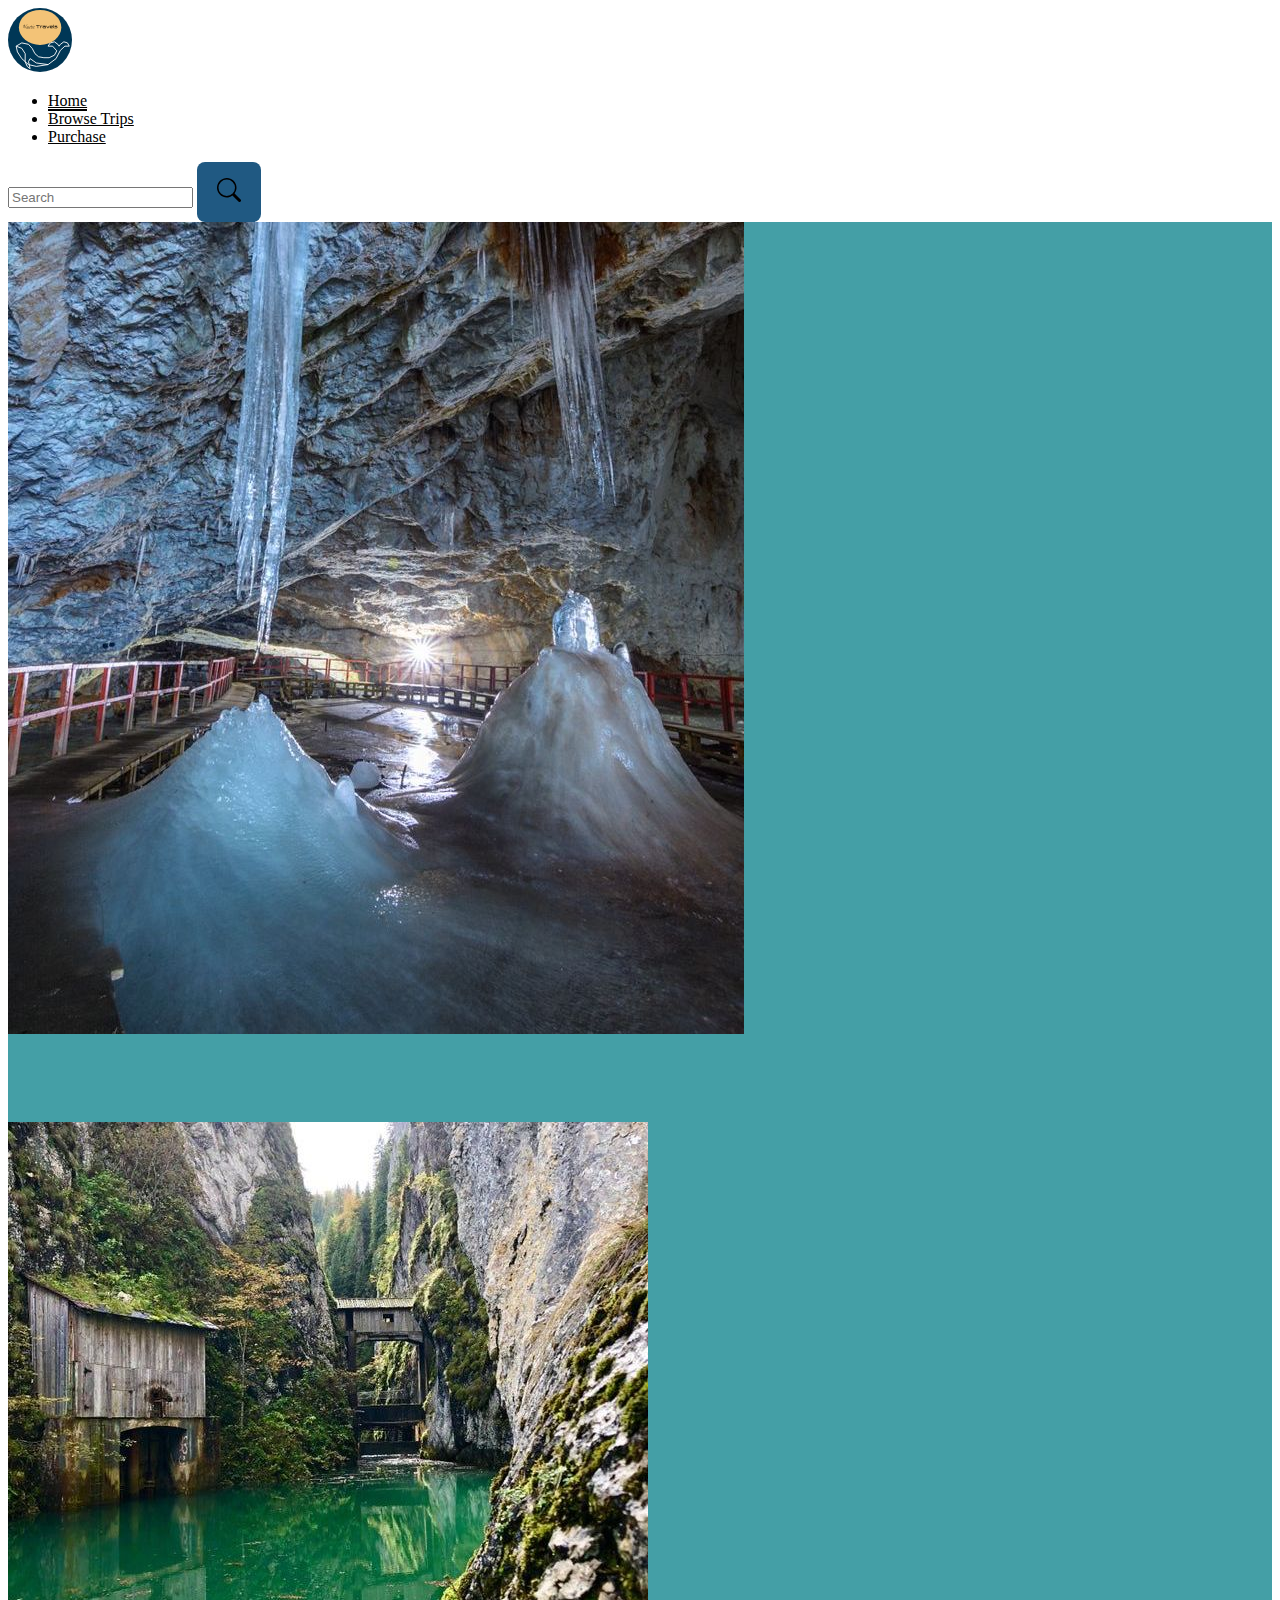
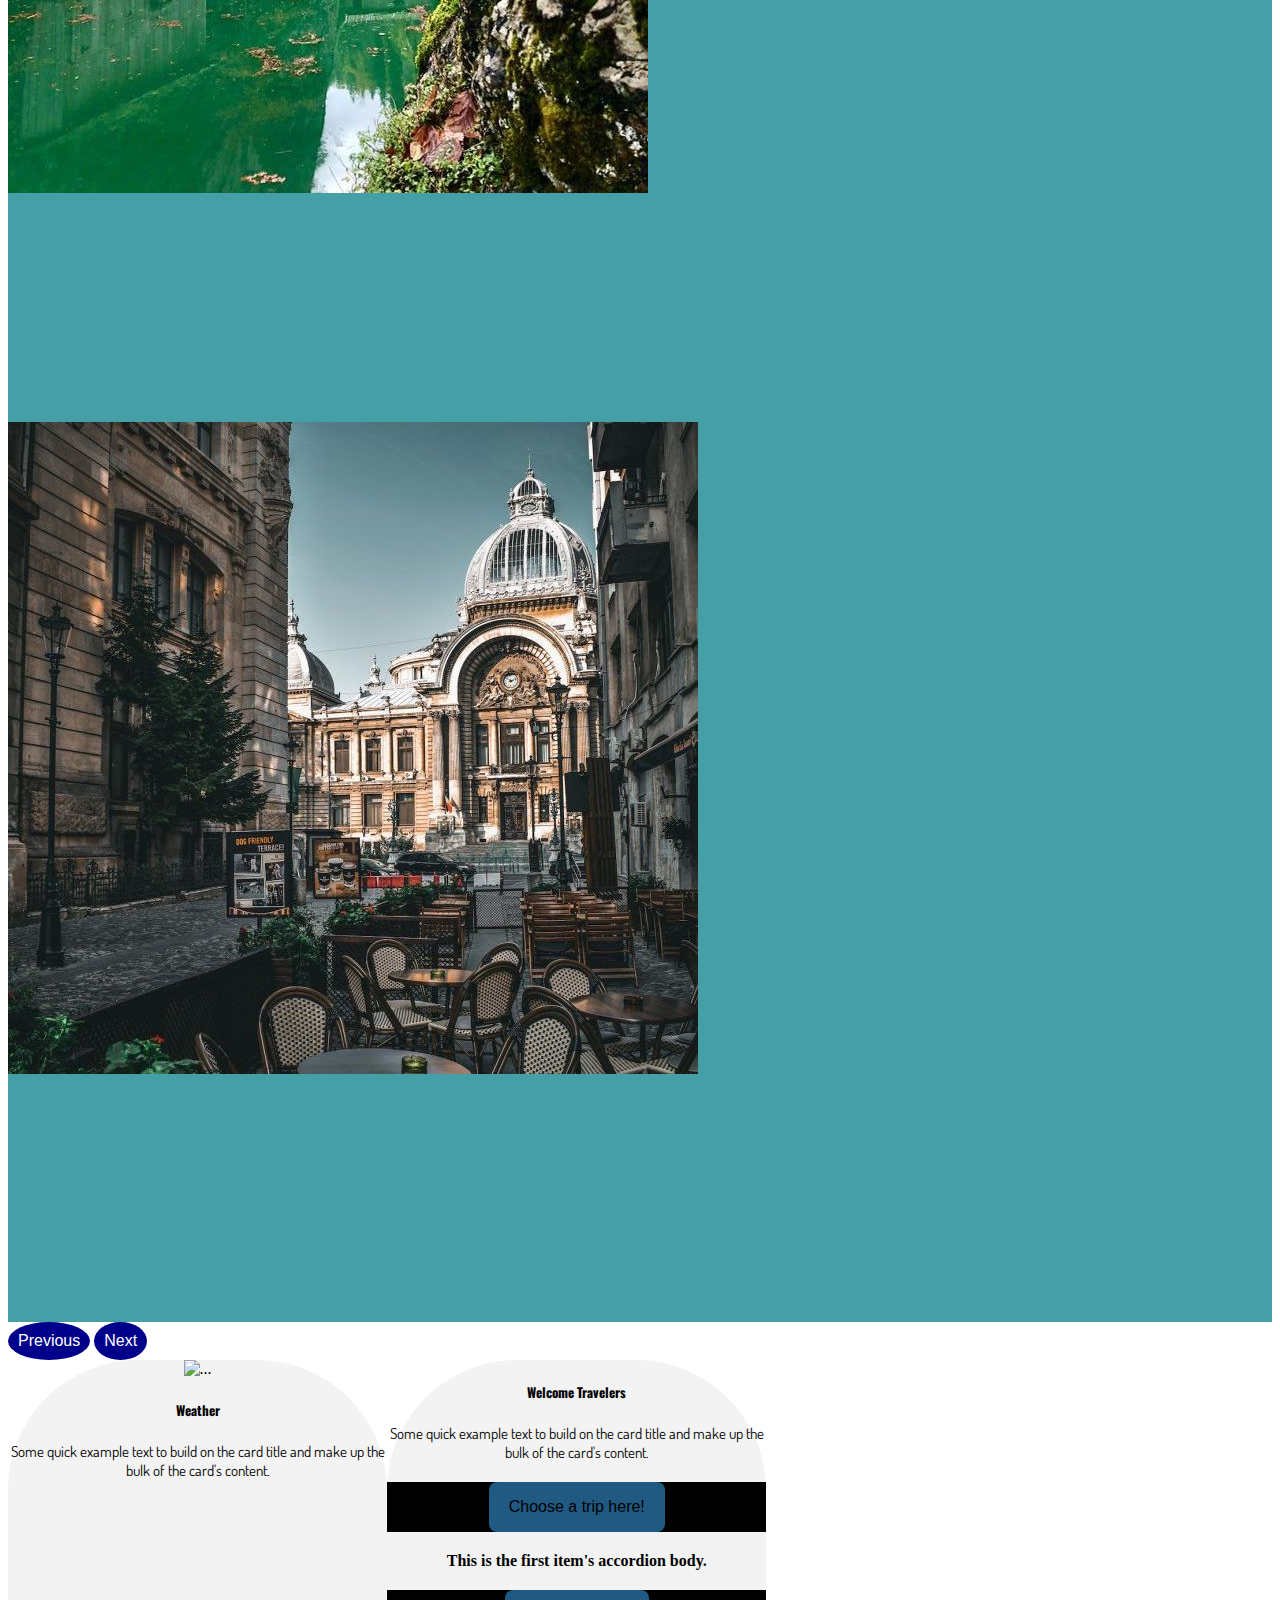
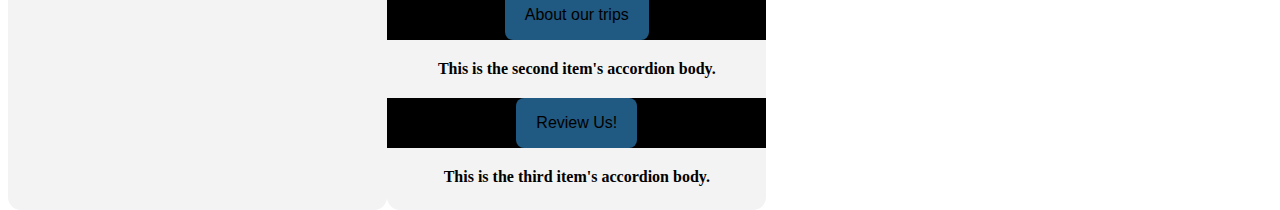
==== index.html @ f5ad7850 "Troubleshooting before progress 2" ====
<!doctype html>
<html lang="en">
    <head>
        <meta charset="utf-8">
        <meta name="viewport" content="width=device-width, initial-scale=1">
        <title>Cruise Page</title>

        <!-- Style Sheets -->
        <link href="https://cdn.jsdelivr.net/npm/bootstrap@5.3.1/dist/css/bootstrap.min.css" rel="stylesheet" integrity="sha384-4bw+/aepP/YC94hEpVNVgiZdgIC5+VKNBQNGCHeKRQN+PtmoHDEXuppvnDJzQIu9" crossorigin="anonymous">
        <link href="styles/main.css" rel="stylesheet">
    </head>

    <body>

      <!----------------------------------------------------------------------------------------------------------------------------------------->
      <!-- Navbar-->
    
      <nav class="navbar fixed-top">
        <div class="container-fluid">

          <!-- Logo -->
          <a class="navbar-brand" href="#">
            <img src="assets/Logo.svg" alt="Logo" height="64">
          </a>
              
          <!-- Nav Items -->
          <ul class="nav">
            <li class="nav-item">
              <a class="nav-link active" aria-current="page" href="index.html">Home</a>
            </li>
            <li class="nav-item">
              <a class="nav-link" href="pages/trips.html">Browse Trips</a>
            </li>
            <li class="nav-item">
              <a class="nav-link" href="pages/purchase.html">Purchase</a>
            </li>
                    
          </ul>
          <form class="d-flex" role="search">
            <input class="form-control me-2" type="search" placeholder="Search" aria-label="Search">
            <button class="btn btn-outline-success" type="submit">
              <img src="assets/search.svg" height="24">
            </button>
          </form>
              
        </div>
      </nav>


      <!----------------------------------------------------------------------------------------------------------------------------------------->
      <!-- Carousel -->

        <div id="carouselExampleFade" class="carousel slide carousel-fade">
            <div class="carousel-inner">

              <!--Slide 1-->
              <div class="carousel-item active">
                <div class="container">
                  <div class="row full-height">
                    <div class="col align-self-center"></div>
                    <img src="assets/hero-image-1.jpg" class="card-img-overlay">
                  </div>
                </div>
                
              </div>

              <!--Slide 2-->
              <div class="carousel-item">
                <div class="container">
                  <div class="row full-height">
                    <div class="col align-self-center"></div>
                    <img src="assets/hero-image-2.jpg" class="card-img-overlay">
                  </div>
                  
                </div>
                
              </div>

              <!--Slide 3-->
              <div class="carousel-item">
                <div class="container">
                  <div class="row full-height">
                    <div class="col align-self-center"></div>
                    <img src="assets/hero-image-3.jpg" class="card-img-overlay">
                  </div>
                  
                </div>
              </div>
            </div>

            <!--Carousel Controls-->
            <button class="carousel-control-prev" type="button" data-bs-target="#carouselExampleFade" data-bs-slide="prev">
              <span class="carousel-control-prev-icon" aria-hidden="true"></span>
              <span class="visually-hidden">Previous</span>
            </button>
            <button class="carousel-control-next" type="button" data-bs-target="#carouselExampleFade" data-bs-slide="next">
              <span class="carousel-control-next-icon" aria-hidden="true"></span>
              <span class="visually-hidden">Next</span>
            </button>
        </div>

      <div class="container mt-4 pt-4">
          <!-- Weather Widget -->
          <div class="card mt-2 pt-2">
            <img src="..." class="card-img-top" alt="...">
            <div class="card-body">
              <h5 class="card-title">Weather</h5>
              <p class="card-text">Some quick example text to build on the card title and make up the bulk of the card's content.</p>
                        
            </div>
          </div>
      </div>
      


        <div class="container mt-6 pt-6 m-sm-3">
          <!-- Welcome Card -->
          <div class="card">
            <div class="card-body">
              <h5 class="card-title">Welcome Travelers</h5>
              <p class="card-text">Some quick example text to build on the card title and make up the bulk of the card's content.</p>
              
              

              <!--Accordion-->
              <div class="accordion mt-3 pt-3" id="accordionExample">
                <div class="accordion-item">
                  <h2 class="accordion-header">
                    <button class="accordion-button" type="button" data-bs-toggle="collapse" data-bs-target="#collapseOne" aria-expanded="true" aria-controls="collapseOne">
                      Choose a trip here!
                    </button>
                  </h2>
                  <div id="collapseOne" class="accordion-collapse collapse show" data-bs-parent="#accordionExample">
                    <div class="accordion-body">
                      <strong>This is the first item's accordion body.</strong> 
                    </div>
                  </div>
                </div>
                <div class="accordion-item">
                  <h2 class="accordion-header">
                    <button class="accordion-button collapsed" type="button" data-bs-toggle="collapse" data-bs-target="#collapseTwo" aria-expanded="false" aria-controls="collapseTwo">
                      About our trips
                    </button>
                  </h2>
                  <div id="collapseTwo" class="accordion-collapse collapse" data-bs-parent="#accordionExample">
                    <div class="accordion-body">
                      <strong>This is the second item's accordion body.</strong> 
                  </div>
                </div>
                <div class="accordion-item">
                  <h2 class="accordion-header">
                    <button class="accordion-button collapsed" type="button" data-bs-toggle="collapse" data-bs-target="#collapseThree" aria-expanded="false" aria-controls="collapseThree">
                      Review Us!
                    </button>
                  </h2>
                  <div id="collapseThree" class="accordion-collapse collapse" data-bs-parent="#accordionExample">
                    <div class="accordion-body">
                      <strong>This is the third item's accordion body.</strong>
                    </div>
                  </div>
                </div>
              </div>
          </div>
        </div>
      </div>
        

      <!----------------------------------------------------------------------------------------------------------------------------------------->
      <!-- Footer -->



      <!-- Javascript -->
        <script src="https://cdn.jsdelivr.net/npm/bootstrap@5.3.1/dist/js/bootstrap.bundle.min.js" integrity="sha384-HwwvtgBNo3bZJJLYd8oVXjrBZt8cqVSpeBNS5n7C8IVInixGAoxmnlMuBnhbgrkm" crossorigin="anonymous"></script>
        <script src="https://ajax.googleapis.com/ajax/libs/jquery/3.7.0/jquery.min.js"></script>
        <script src="scripts/main.js"></script>
    </body>
</html>
---- styles/main.css ----
@import url('https://fonts.googleapis.com/css2?family=Dosis&family=Oswald&display=swap');
@import url("https://cdn.jsdelivr.net/npm/bootstrap-icons@1.10.5/font/bootstrap-icons.css");

/* --------------------------------------------------- */
/* Global Styles */

/* Fonts */
h1, h2, h3, h4, h5, h6 {
    font-family: 'Oswald', sans-serif;
}

p{
    font-family: 'Dosis', sans-serif ;
    font-size: 15px;
}


/* Spacing */
.full-height{
    height: 100vh;

}

/* --------------------------------------------------- */
/* Components */
button {
    border: none;
    padding: 16px 20px;
    border-radius: 8px;
    background: #205982;
    font-family: 'Lato', sans-serif;
    font-size: 16px;
    color: white;
}


/* --------------------------------------------------- */
/* Bootstrap Components */

/* Navigation */

.navbar-brand{
    height:45px;
    width: auto;
}

.nav-link{
    color:black;
}

.nav-link:hover{
    color: #2b2b31;
}

.nav-link.active{
    border-bottom: 2px solid #000000;
    color: #000000;
}

/* Carousel */
.carousel-item{
    background-color: rgb(68, 159, 166);
}

.carousel-control-next, .carousel-control-prev{
    top:auto;
    right:auto;
    left: 20px;
    bottom: 24px;
    width:auto;
    background-color: darkblue;
    padding: 10px;
    border-radius: 50%;
    
}

.carousel-control-next {
    left: 84px;
}



/* Accordion */ 
.accordion-item{
    background: rgb(rgb(191, 166, 65), green, blue);
}

.accordion{
    color:black;
    margin:auto;
}

.accordion-header{
    background-color: black;
}

.accordion-button{
    color:black;
}


/* Card */

.card{
    border-radius: 130px 130px 13px 13px;
    background: #f3f3f3;
    text-align: center;
    height: 450px;
    width: 30%;
    border: none;
    margin: auto;
    float: left;
    left: 50px;
}

.card-text{
    color:black;
}

.card-img{
    width: auto;
    height: auto;
    margin: auto;
}

.small-card{
    width: 30%;
    height:150px;
    margin: auto;
}

.card-img-overlay{
    background-color: #205982;
}

/* List */
.list-group{
    width: 50%;
    
}


/* --------------------------------------------------- */
/* Home Page */
.hero-image-1{
    height:auto;
    position:relative;
    bottom: -80px;
    width: auto;

}

.hero-image-2{
    height:auto;
    position:relative;
    bottom: -80px;
    width: auto;
}

.hero-image-3{
    height:auto;
    position:relative;
    bottom: -80px;
    width: auto;

}

.hero-image-overlay{
    background-color: #0036565e;
}


/* --------------------------------------------------- */
/* Browse Trips */



/* --------------------------------------------------- */
/* Purchase Page */
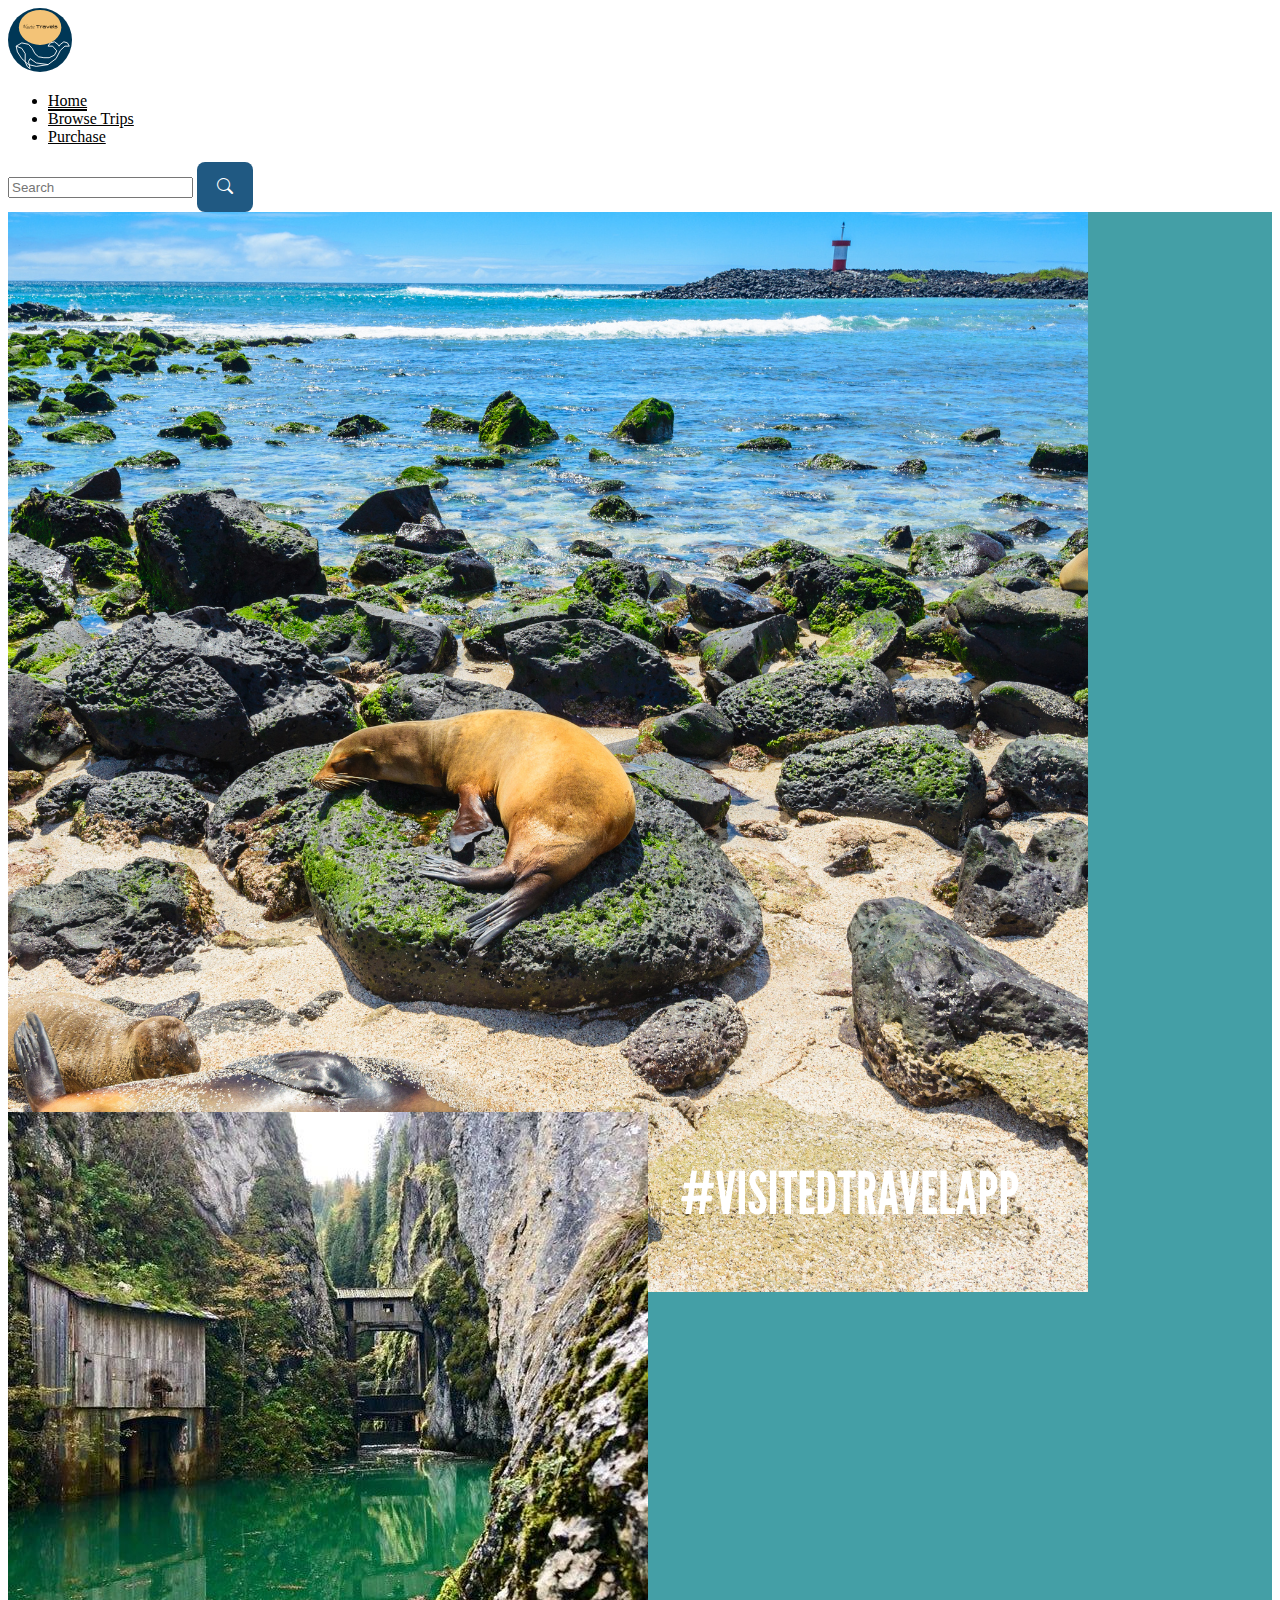
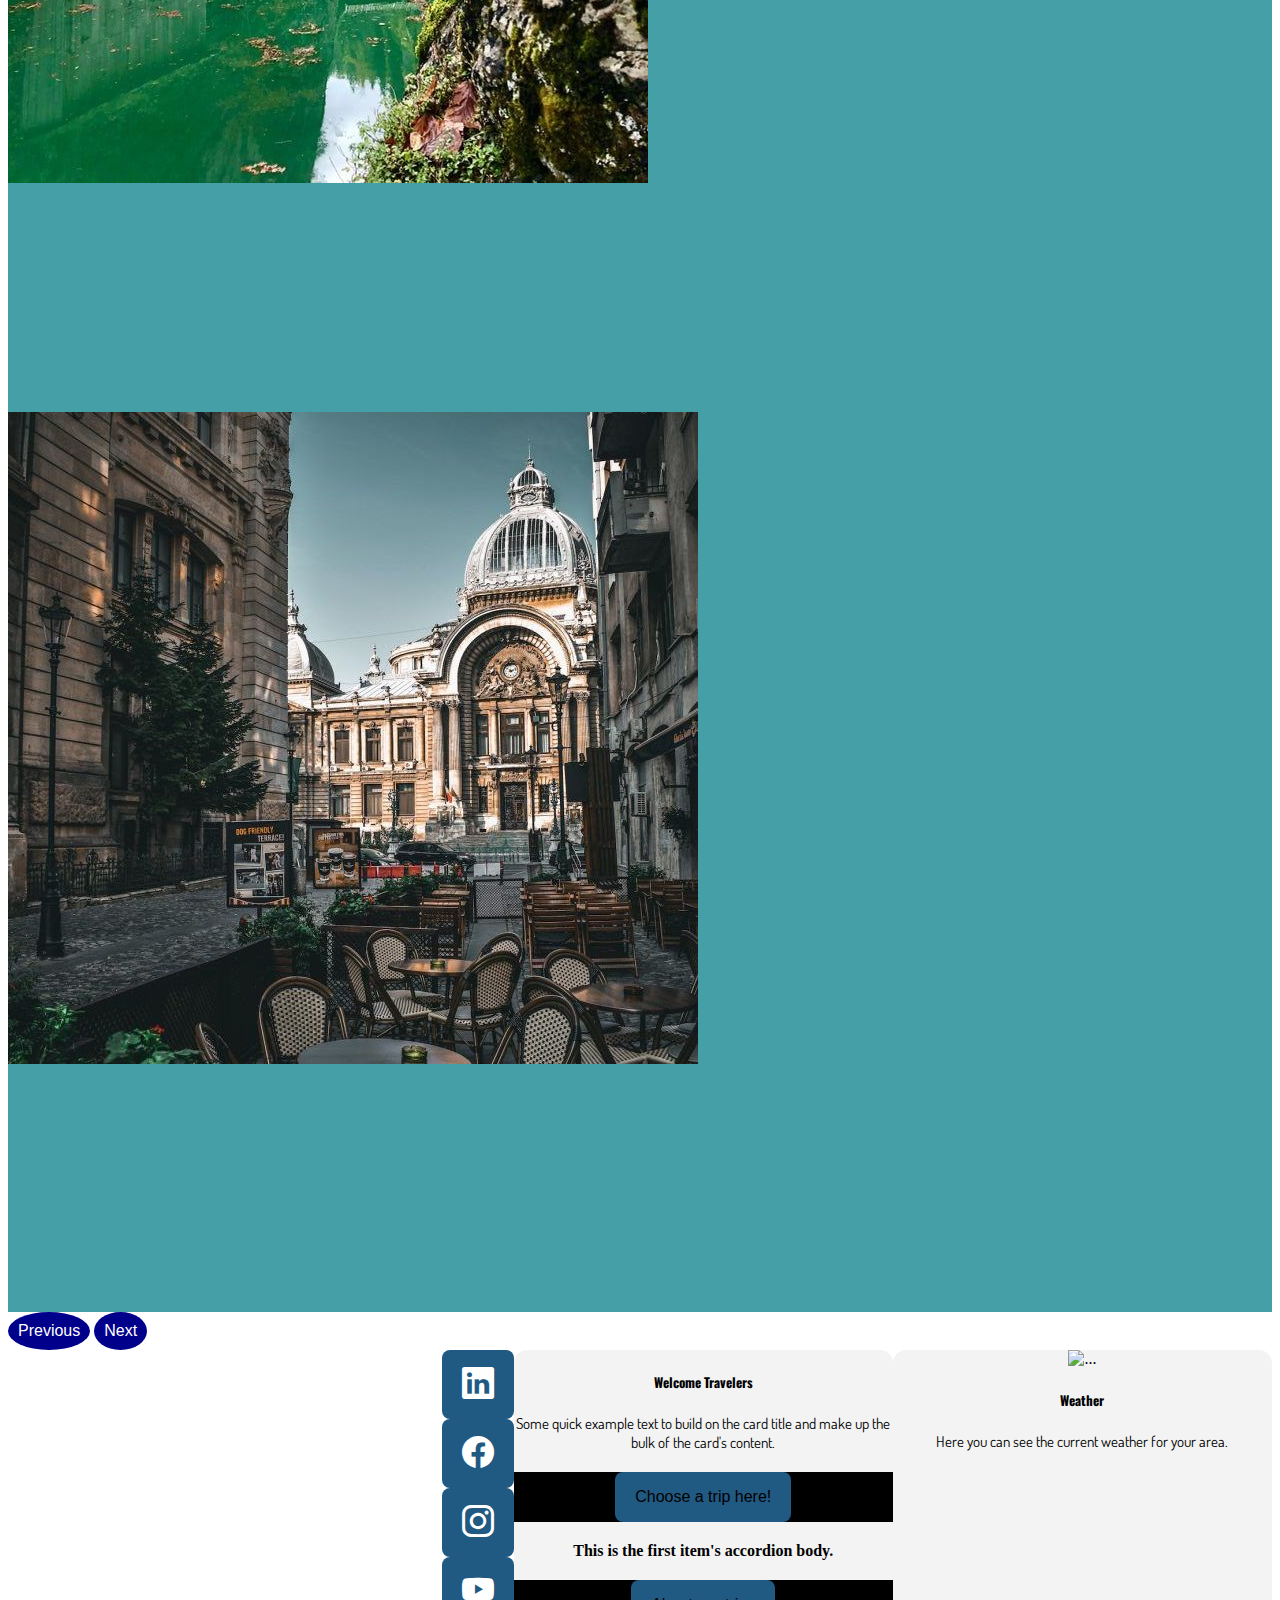
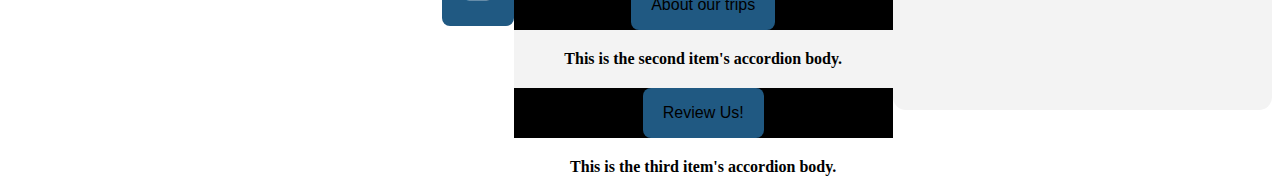
==== commit e2835305: "Troubleshoot and do Checkout" ====
--- a/index.html
+++ b/index.html
@@ -38,9 +38,7 @@
           </ul>
           <form class="d-flex" role="search">
             <input class="form-control me-2" type="search" placeholder="Search" aria-label="Search">
-            <button class="btn btn-outline-success" type="submit">
-              <img src="assets/search.svg" height="24">
-            </button>
+            <button class="btn btn-outline-primary" type="submit"><i class="bi bi-search" style="font-size:medium;"></i></button>
           </form>
               
         </div>
@@ -51,14 +49,14 @@
       <!-- Carousel -->
 
         <div id="carouselExampleFade" class="carousel slide carousel-fade">
-            <div class="carousel-inner">
+          <div class="carousel-inner">
 
               <!--Slide 1-->
               <div class="carousel-item active">
                 <div class="container">
                   <div class="row full-height">
                     <div class="col align-self-center"></div>
-                    <img src="assets/hero-image-1.jpg" class="card-img-overlay">
+                    <img src="assets/Galapagos Islands 2.png" class="card-img-overlay">
                   </div>
                 </div>
                 
@@ -86,36 +84,33 @@
                   
                 </div>
               </div>
-            </div>
+          </div>
 
-            <!--Carousel Controls-->
-            <button class="carousel-control-prev" type="button" data-bs-target="#carouselExampleFade" data-bs-slide="prev">
-              <span class="carousel-control-prev-icon" aria-hidden="true"></span>
-              <span class="visually-hidden">Previous</span>
-            </button>
-            <button class="carousel-control-next" type="button" data-bs-target="#carouselExampleFade" data-bs-slide="next">
-              <span class="carousel-control-next-icon" aria-hidden="true"></span>
-              <span class="visually-hidden">Next</span>
-            </button>
+          <!--Carousel Controls-->
+          <button class="carousel-control-prev" type="button" data-bs-target="#carouselExampleFade" data-bs-slide="prev">
+            <span class="carousel-control-prev-icon" aria-hidden="true"></span>
+            <span class="visually-hidden">Previous</span>
+          </button>
+          <button class="carousel-control-next" type="button" data-bs-target="#carouselExampleFade" data-bs-slide="next">
+            <span class="carousel-control-next-icon" aria-hidden="true"></span>
+            <span class="visually-hidden">Next</span>
+          </button>
         </div>
 
-      <div class="container mt-4 pt-4">
-          <!-- Weather Widget -->
-          <div class="card mt-2 pt-2">
+      <!-- Homepage Cards -->
+      <div class="container mt-4 pt-4 mb-4">
+        <!-- Weather Widget -->
+          <div class="card bm-4" id="weather-card">
             <img src="..." class="card-img-top" alt="...">
             <div class="card-body">
               <h5 class="card-title">Weather</h5>
-              <p class="card-text">Some quick example text to build on the card title and make up the bulk of the card's content.</p>
+              <p class="card-text">Here you can see the current weather for your area.</p>
                         
             </div>
           </div>
-      </div>
-      
 
-
-        <div class="container mt-6 pt-6 m-sm-3">
-          <!-- Welcome Card -->
-          <div class="card">
+        <!-- Welcome Card -->
+          <div class="card ms-5" id="welcome-card">
             <div class="card-body">
               <h5 class="card-title">Welcome Travelers</h5>
               <p class="card-text">Some quick example text to build on the card title and make up the bulk of the card's content.</p>
@@ -145,8 +140,9 @@
                   <div id="collapseTwo" class="accordion-collapse collapse" data-bs-parent="#accordionExample">
                     <div class="accordion-body">
                       <strong>This is the second item's accordion body.</strong> 
+                    </div>
                   </div>
-                </div>
+                </div>  
                 <div class="accordion-item">
                   <h2 class="accordion-header">
                     <button class="accordion-button collapsed" type="button" data-bs-toggle="collapse" data-bs-target="#collapseThree" aria-expanded="false" aria-controls="collapseThree">
@@ -160,15 +156,35 @@
                   </div>
                 </div>
               </div>
+            </div>
           </div>
-        </div>
       </div>
         
 
       <!----------------------------------------------------------------------------------------------------------------------------------------->
       <!-- Footer -->
+      <div class="row mt-5 mb-4">
+        <div class="col-8"></div>
+        <div class="col-4 mt-5 px-sm-5">
+            <div class="btn-toolbar" role="toolbar" aria-label="Toolbar with button groups">
+                <div class="btn-group me-2" role="group" aria-label="First group">
+                    <button type="button" class="btn btn-primary"><i class="bi bi-linkedin" style="font-size: 2rem;"></i></button>
+                </div>
+                <div class="btn-group me-2" role="group" aria-label="Second group">
+                    <button type="button" class="btn btn-primary"><i class="bi bi-facebook" style="font-size: 2rem;"></i></button>
+                </div>
+                <div class="btn-group me-2" role="group" aria-label="Third group">
+                    <button type="button" class="btn btn-primary"><i class="bi bi-instagram" style="font-size: 2rem;"></i></button>
+                </div>
+                <div class="btn-group" role="group" aria-label="Fourth group">
+                    <button type="button" class="btn btn-primary"><i class="bi bi-youtube" style="font-size: 2rem;"></i></button>
+                </div>
+            </div>
+        </div>
+      </div>
 
 
+      
 
       <!-- Javascript -->
         <script src="https://cdn.jsdelivr.net/npm/bootstrap@5.3.1/dist/js/bootstrap.bundle.min.js" integrity="sha384-HwwvtgBNo3bZJJLYd8oVXjrBZt8cqVSpeBNS5n7C8IVInixGAoxmnlMuBnhbgrkm" crossorigin="anonymous"></script>
--- a/styles/main.css
+++ b/styles/main.css
@@ -139,6 +139,19 @@
     
 }
 
+/* Footer */
+.container, .text-center{
+    margin: auto;
+}
+
+.row .col-4{
+    float:right;
+}
+
+.button-toolbar{
+    margin-top: 50px;
+    float:right;
+}
 
 /* --------------------------------------------------- */
 /* Home Page */
@@ -162,7 +175,7 @@
     position:relative;
     bottom: -80px;
     width: auto;
-
+    opacity: 60%;
 }
 
 .hero-image-overlay{
@@ -173,7 +186,18 @@
 /* --------------------------------------------------- */
 /* Browse Trips */
 
-
-
-/* --------------------------------------------------- */
-/* Purchase Page */+/* Trips Cards */
+.card{
+    margin:auto;
+}
+
+
+/* --------------------------------------------------- */
+/* Purchase Page */
+
+/* Side Card */
+.card{
+    height:40vh;
+    float:right;
+    border-radius: 13px;
+}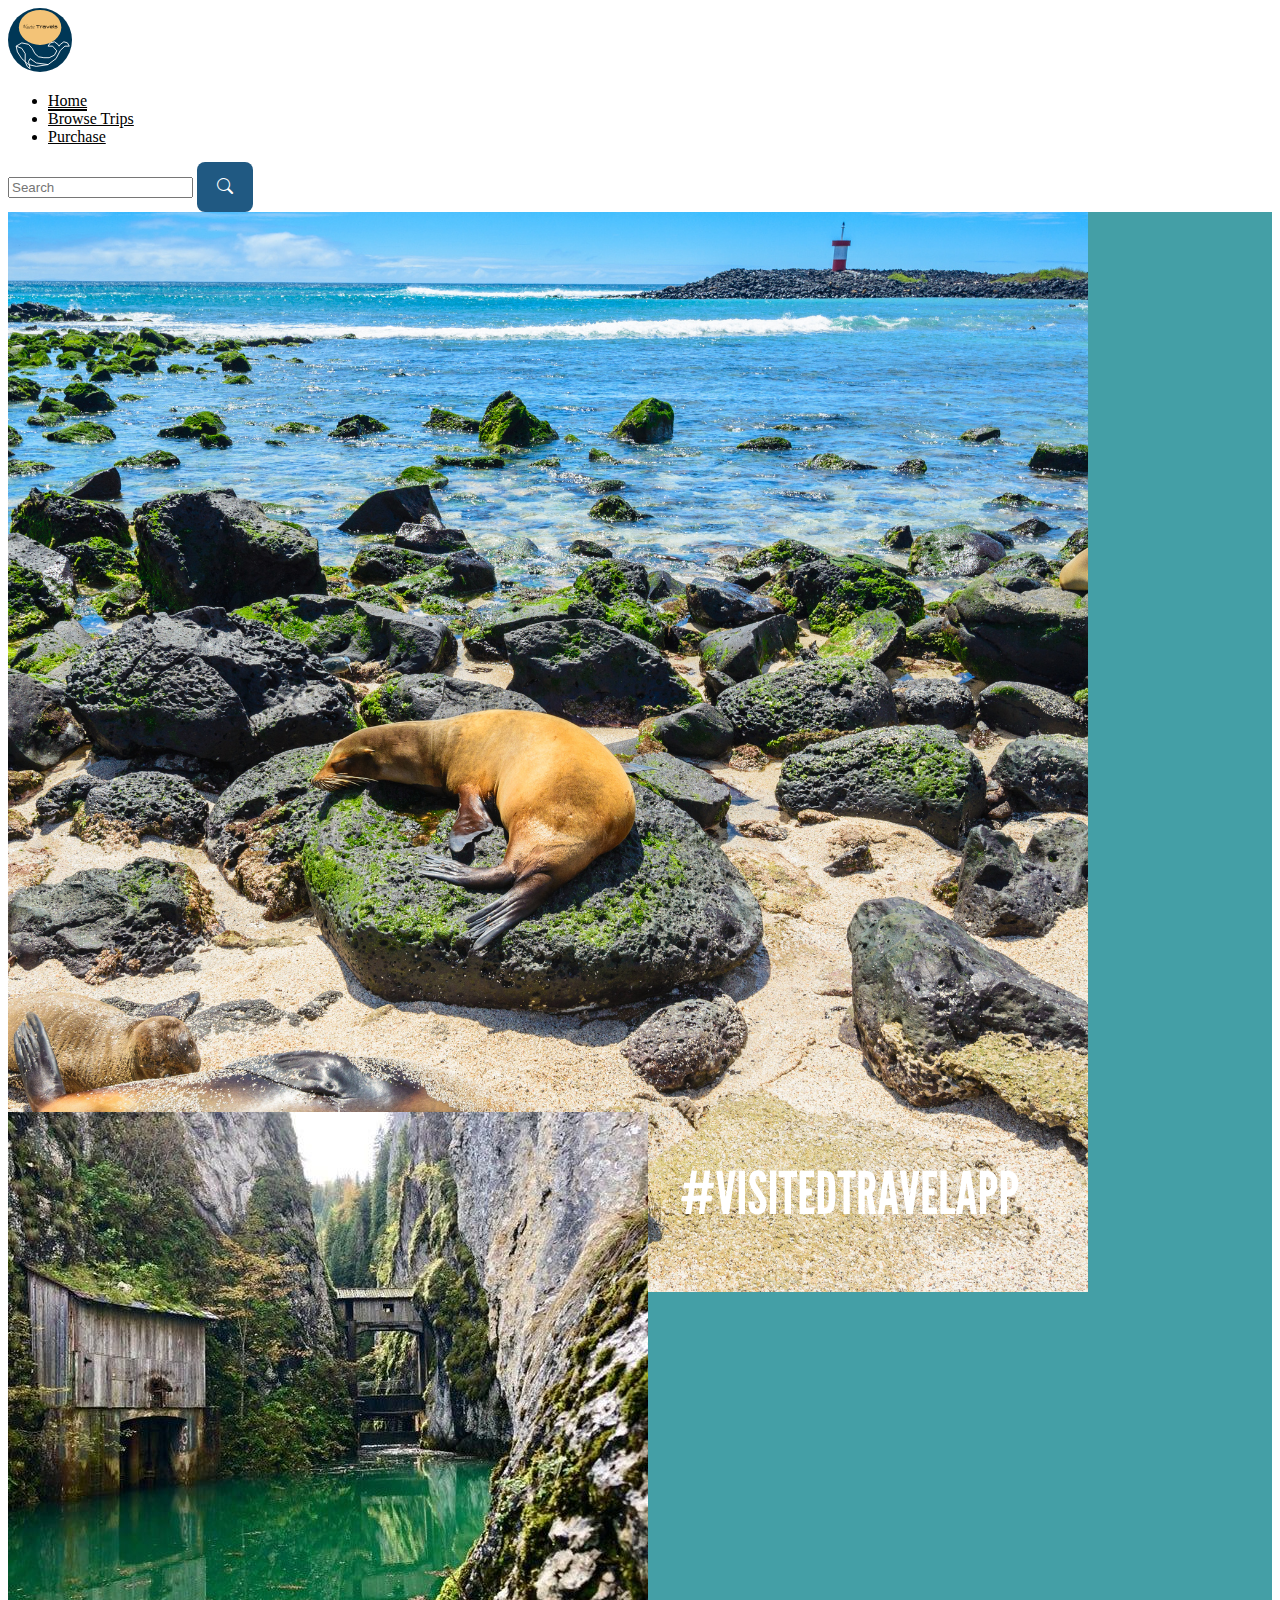
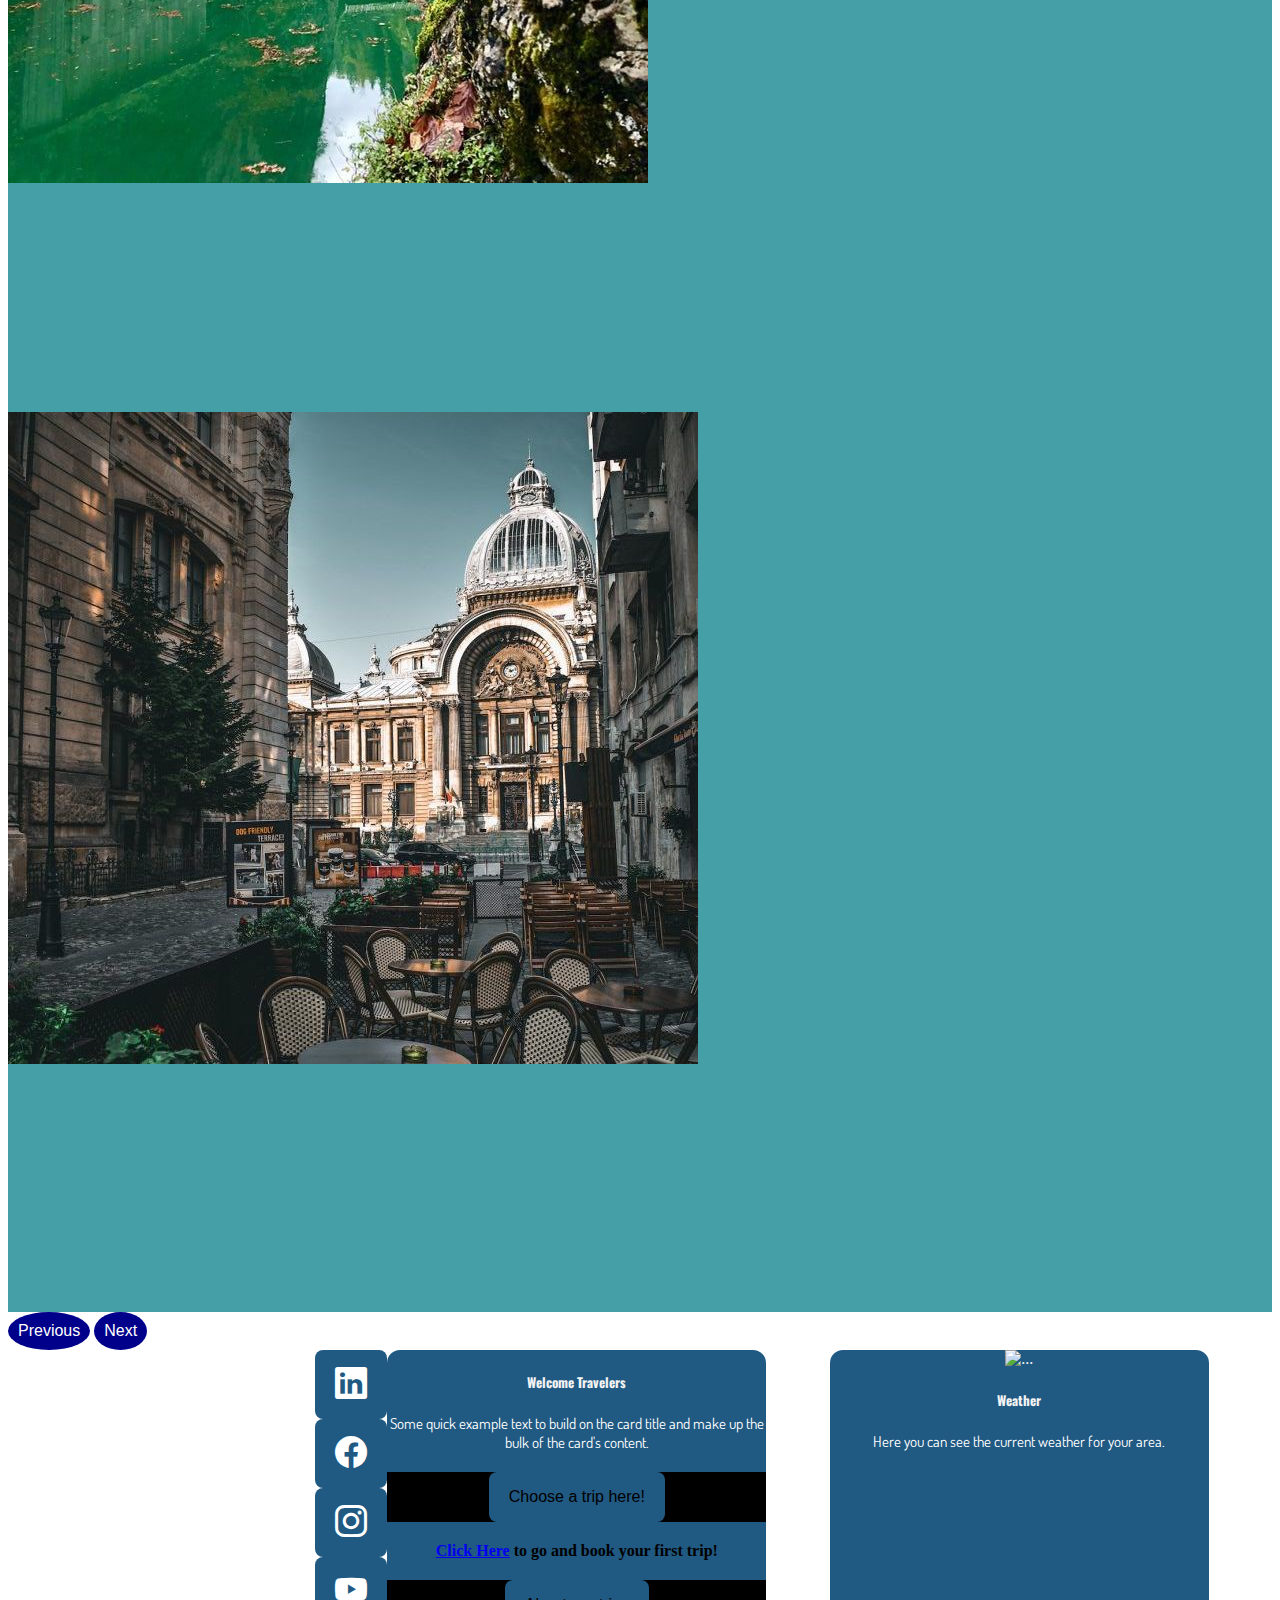
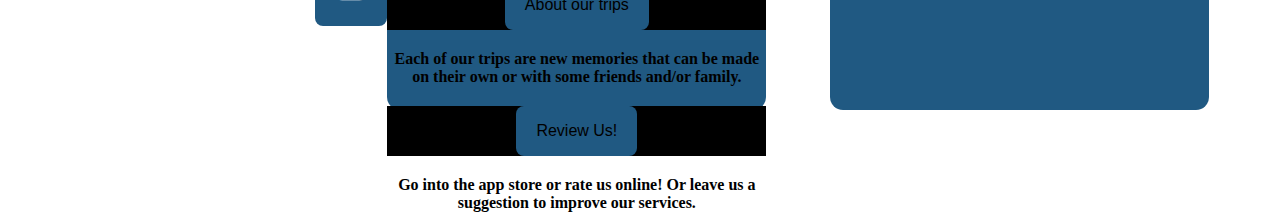
==== commit cdbafe57: "Attempted Edits/troubleshooting" ====
--- a/index.html
+++ b/index.html
@@ -127,7 +127,7 @@
                   </h2>
                   <div id="collapseOne" class="accordion-collapse collapse show" data-bs-parent="#accordionExample">
                     <div class="accordion-body">
-                      <strong>This is the first item's accordion body.</strong> 
+                      <strong><a href="pages/trips.html" class="link">Click Here</a> to go and book your first trip!</strong> 
                     </div>
                   </div>
                 </div>
@@ -139,7 +139,7 @@
                   </h2>
                   <div id="collapseTwo" class="accordion-collapse collapse" data-bs-parent="#accordionExample">
                     <div class="accordion-body">
-                      <strong>This is the second item's accordion body.</strong> 
+                      <strong>Each of our trips are new memories that can be made on their own or with some friends and/or family.</strong> 
                     </div>
                   </div>
                 </div>  
@@ -151,7 +151,7 @@
                   </h2>
                   <div id="collapseThree" class="accordion-collapse collapse" data-bs-parent="#accordionExample">
                     <div class="accordion-body">
-                      <strong>This is the third item's accordion body.</strong>
+                      <strong>Go into the app store or rate us online! Or leave us a suggestion to improve our services.</strong>
                     </div>
                   </div>
                 </div>
--- a/styles/main.css
+++ b/styles/main.css
@@ -123,11 +123,6 @@
     margin: auto;
 }
 
-.small-card{
-    width: 30%;
-    height:150px;
-    margin: auto;
-}
 
 .card-img-overlay{
     background-color: #205982;
@@ -182,6 +177,16 @@
     background-color: #0036565e;
 }
 
+.card{
+    height:40vh;
+    border-radius: 130px 130px 13px 13px;
+    background-color: #205982;
+    color:#f3f3f3;
+}
+
+.card-text{
+    color:white;
+}
 
 /* --------------------------------------------------- */
 /* Browse Trips */
@@ -196,8 +201,10 @@
 /* Purchase Page */
 
 /* Side Card */
-.card{
+.card, .checkout{
     height:40vh;
+    width: 30%;
     float:right;
     border-radius: 13px;
-}+    margin-right: 5%;
+}
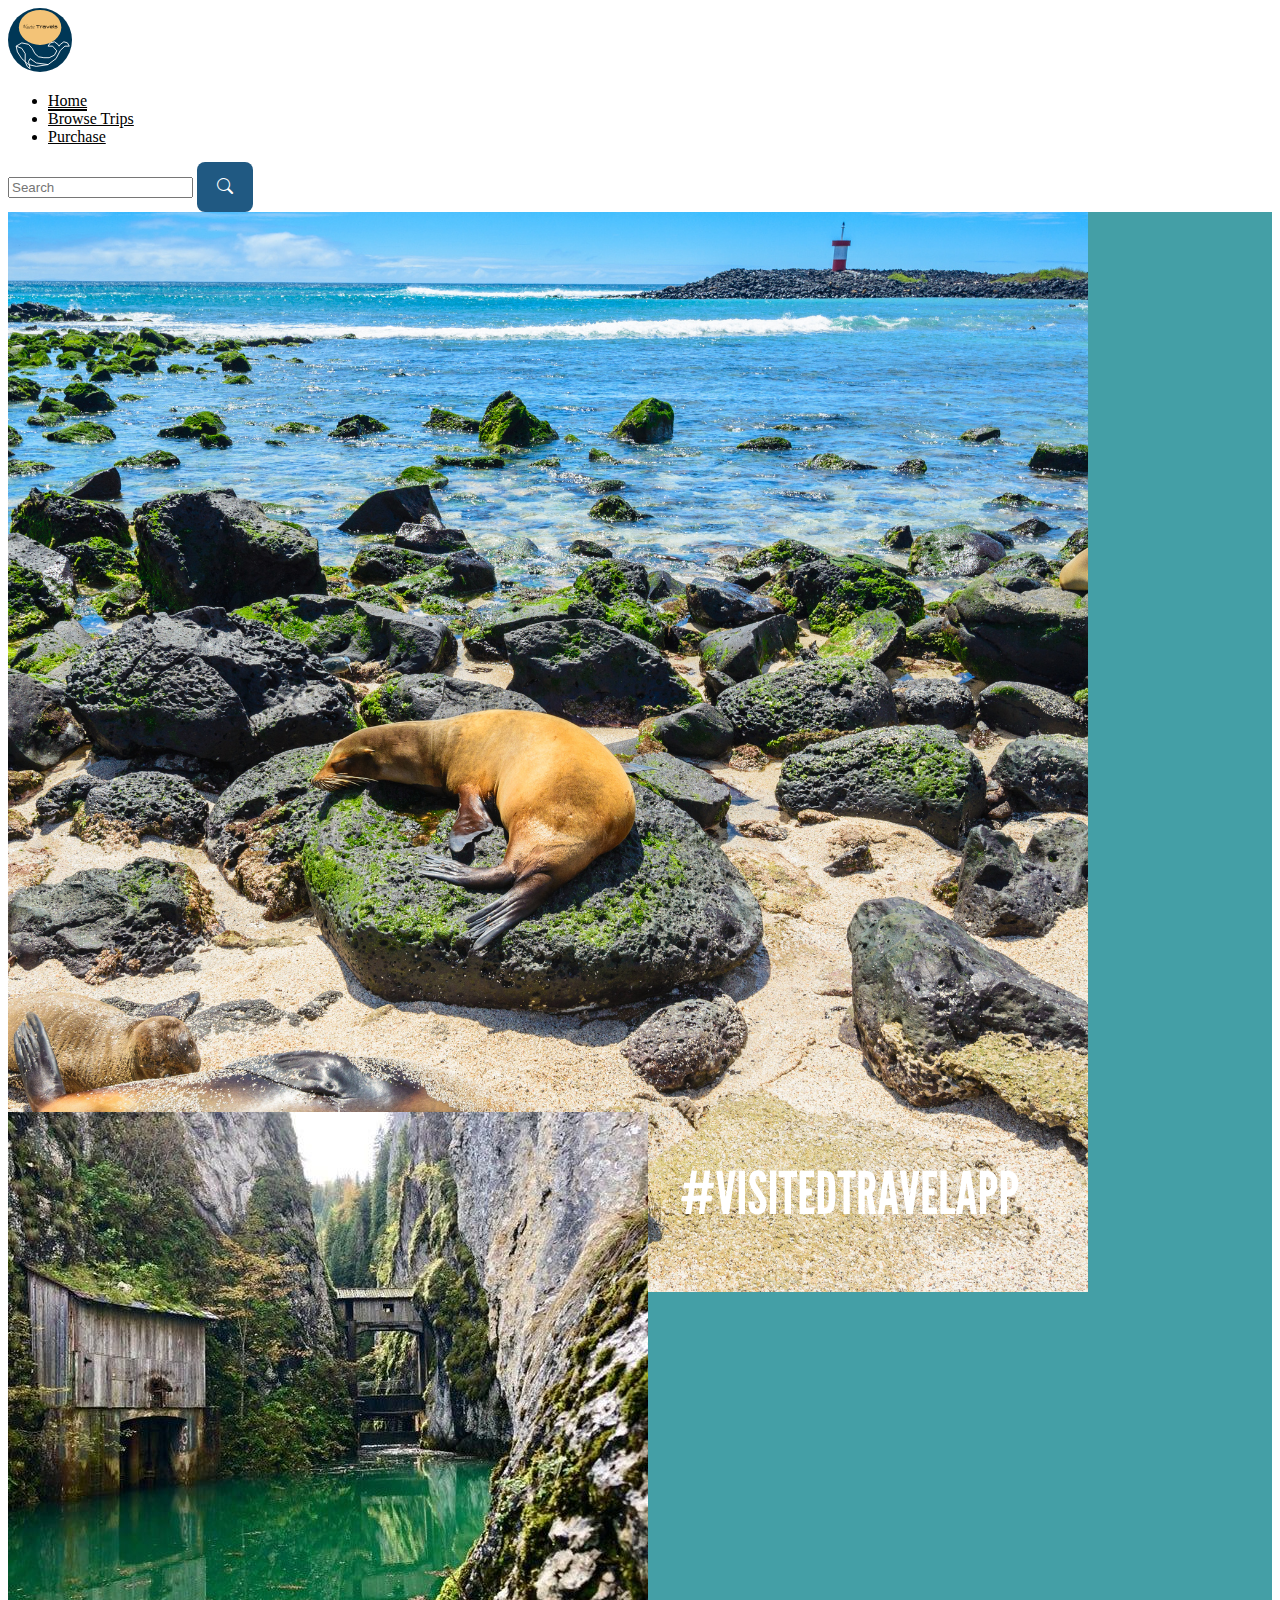
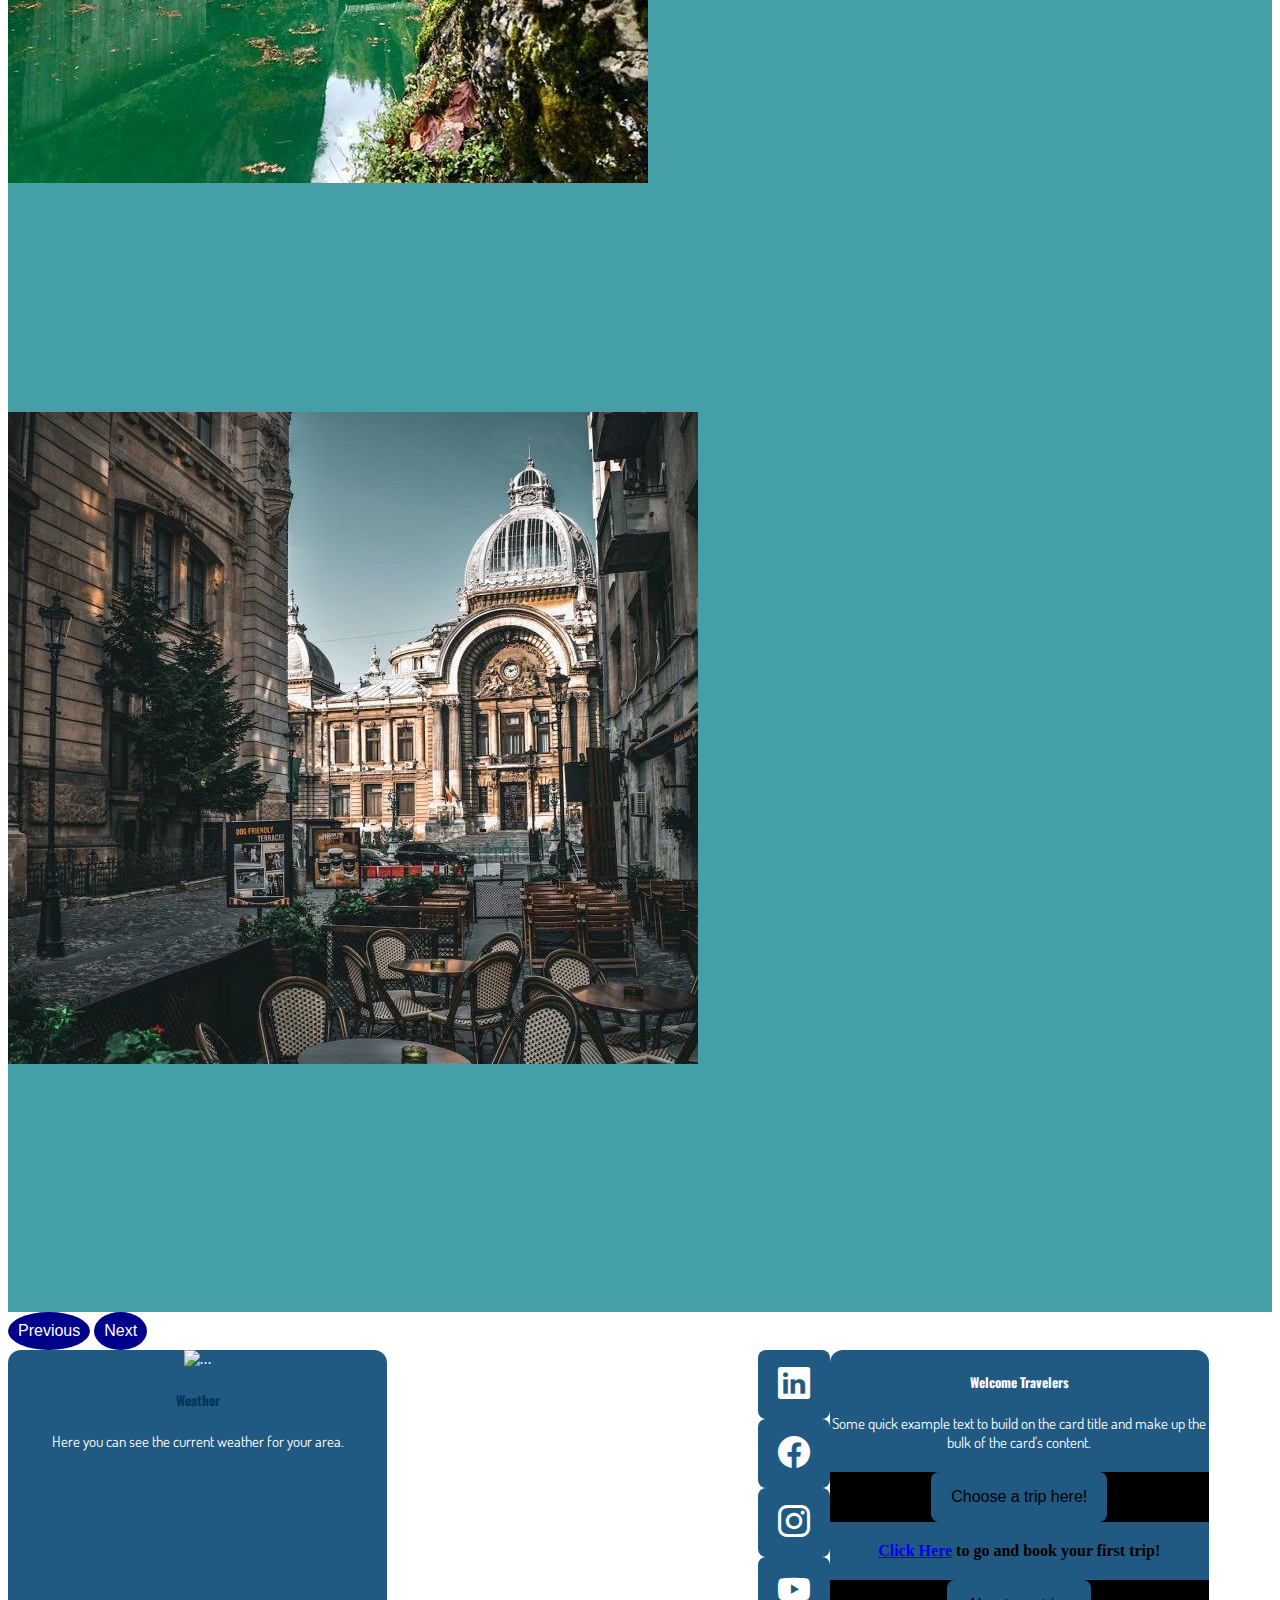
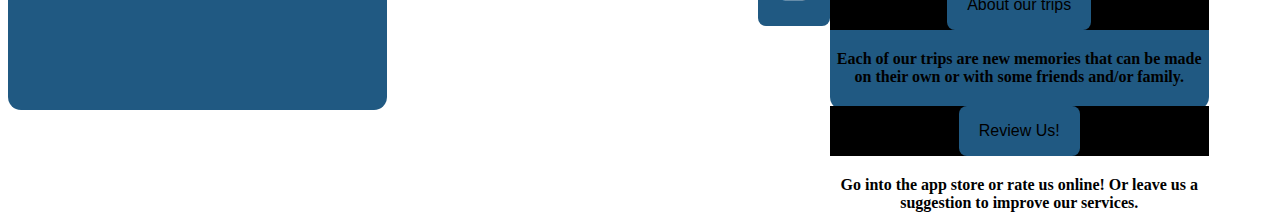
==== commit 5f08597f: "Cards showing, edit layout" ====
--- a/index.html
+++ b/index.html
@@ -100,7 +100,7 @@
       <!-- Homepage Cards -->
       <div class="container mt-4 pt-4 mb-4">
         <!-- Weather Widget -->
-          <div class="card bm-4" id="weather-card">
+          <div class="card bm-4" id="weather-card" style="float: left;">
             <img src="..." class="card-img-top" alt="...">
             <div class="card-body">
               <h5 class="card-title">Weather</h5>
@@ -112,7 +112,7 @@
         <!-- Welcome Card -->
           <div class="card ms-5" id="welcome-card">
             <div class="card-body">
-              <h5 class="card-title">Welcome Travelers</h5>
+              <h5 class="card-title" style="color:white;">Welcome Travelers</h5>
               <p class="card-text">Some quick example text to build on the card title and make up the bulk of the card's content.</p>
               
               
@@ -166,7 +166,7 @@
       <div class="row mt-5 mb-4">
         <div class="col-8"></div>
         <div class="col-4 mt-5 px-sm-5">
-            <div class="btn-toolbar" role="toolbar" aria-label="Toolbar with button groups">
+            <div class="btn-toolbar" role="toolbar" aria-label="Toolbar with button groups" style="float: right;">
                 <div class="btn-group me-2" role="group" aria-label="First group">
                     <button type="button" class="btn btn-primary"><i class="bi bi-linkedin" style="font-size: 2rem;"></i></button>
                 </div>
--- a/styles/main.css
+++ b/styles/main.css
@@ -194,7 +194,13 @@
 /* Trips Cards */
 .card{
     margin:auto;
-}
+    float: left;
+}
+
+.card-title{
+    color: #003756;
+}
+
 
 
 /* --------------------------------------------------- */
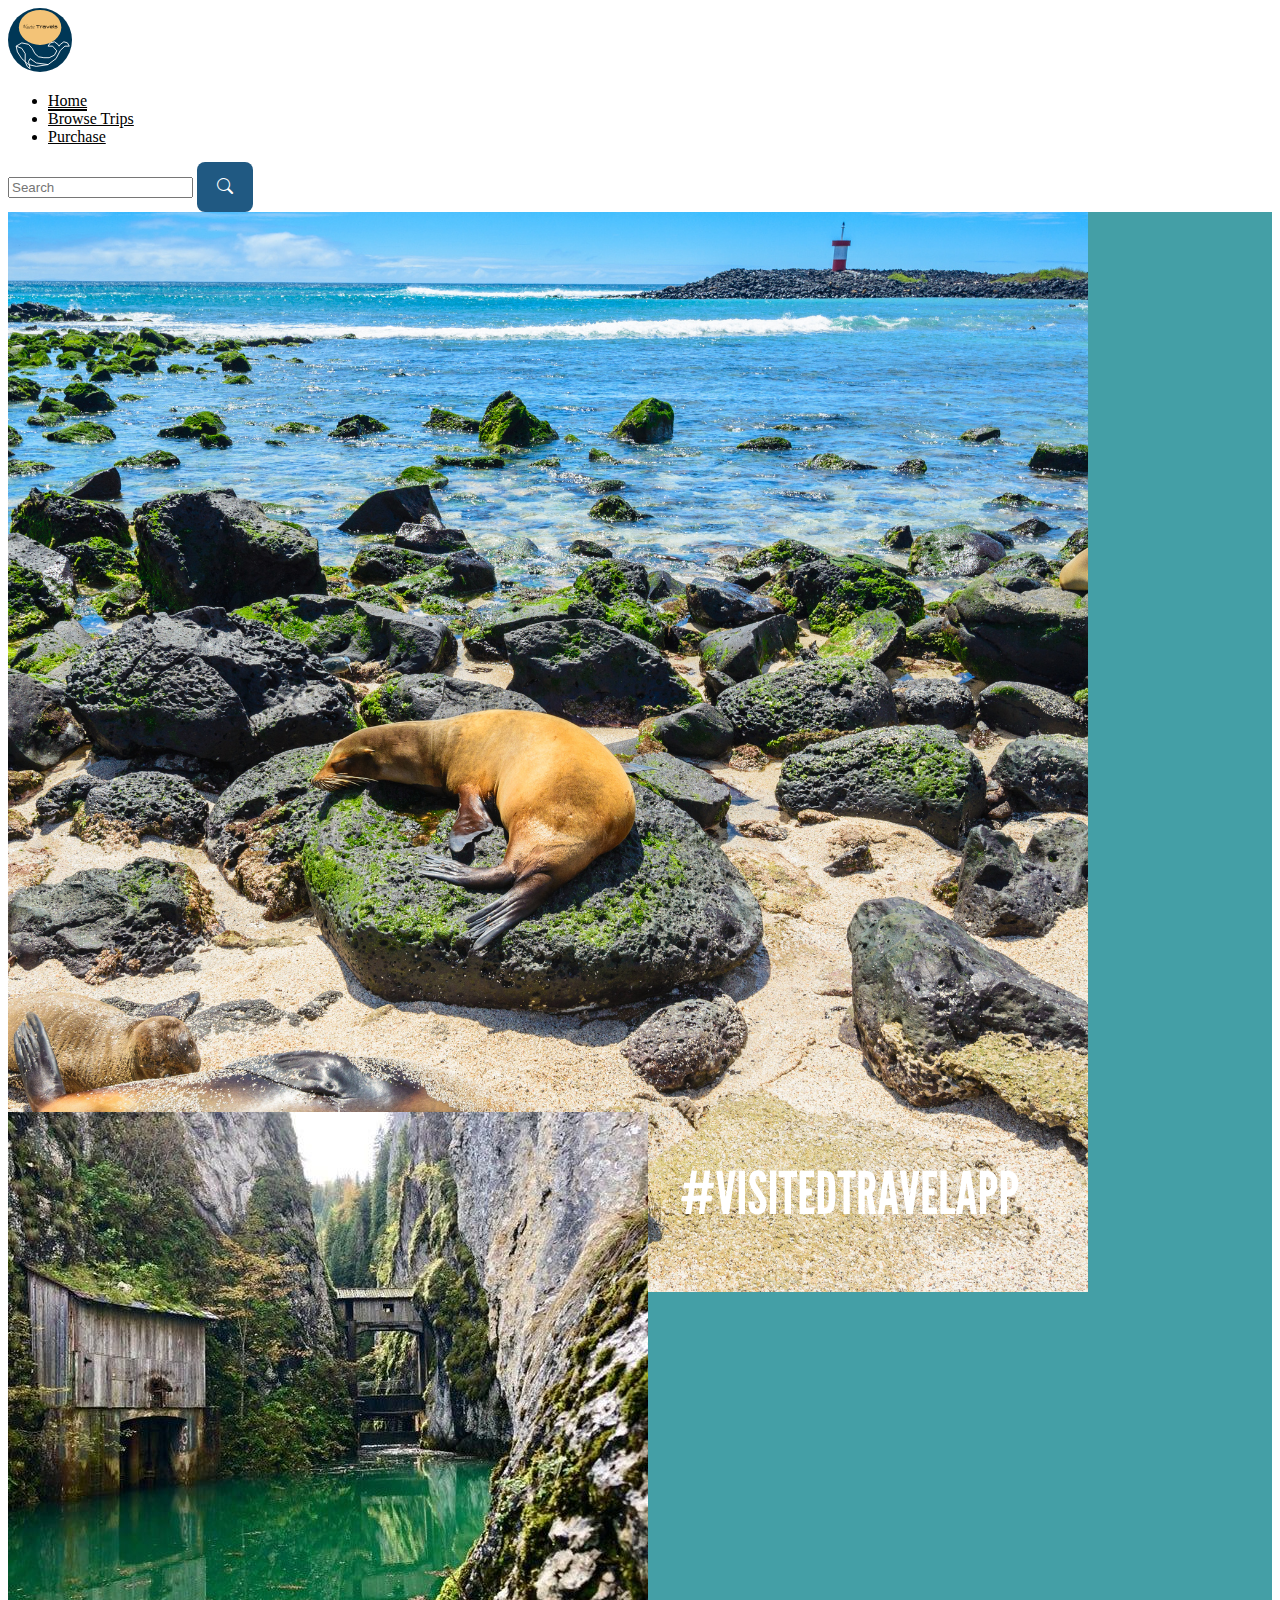
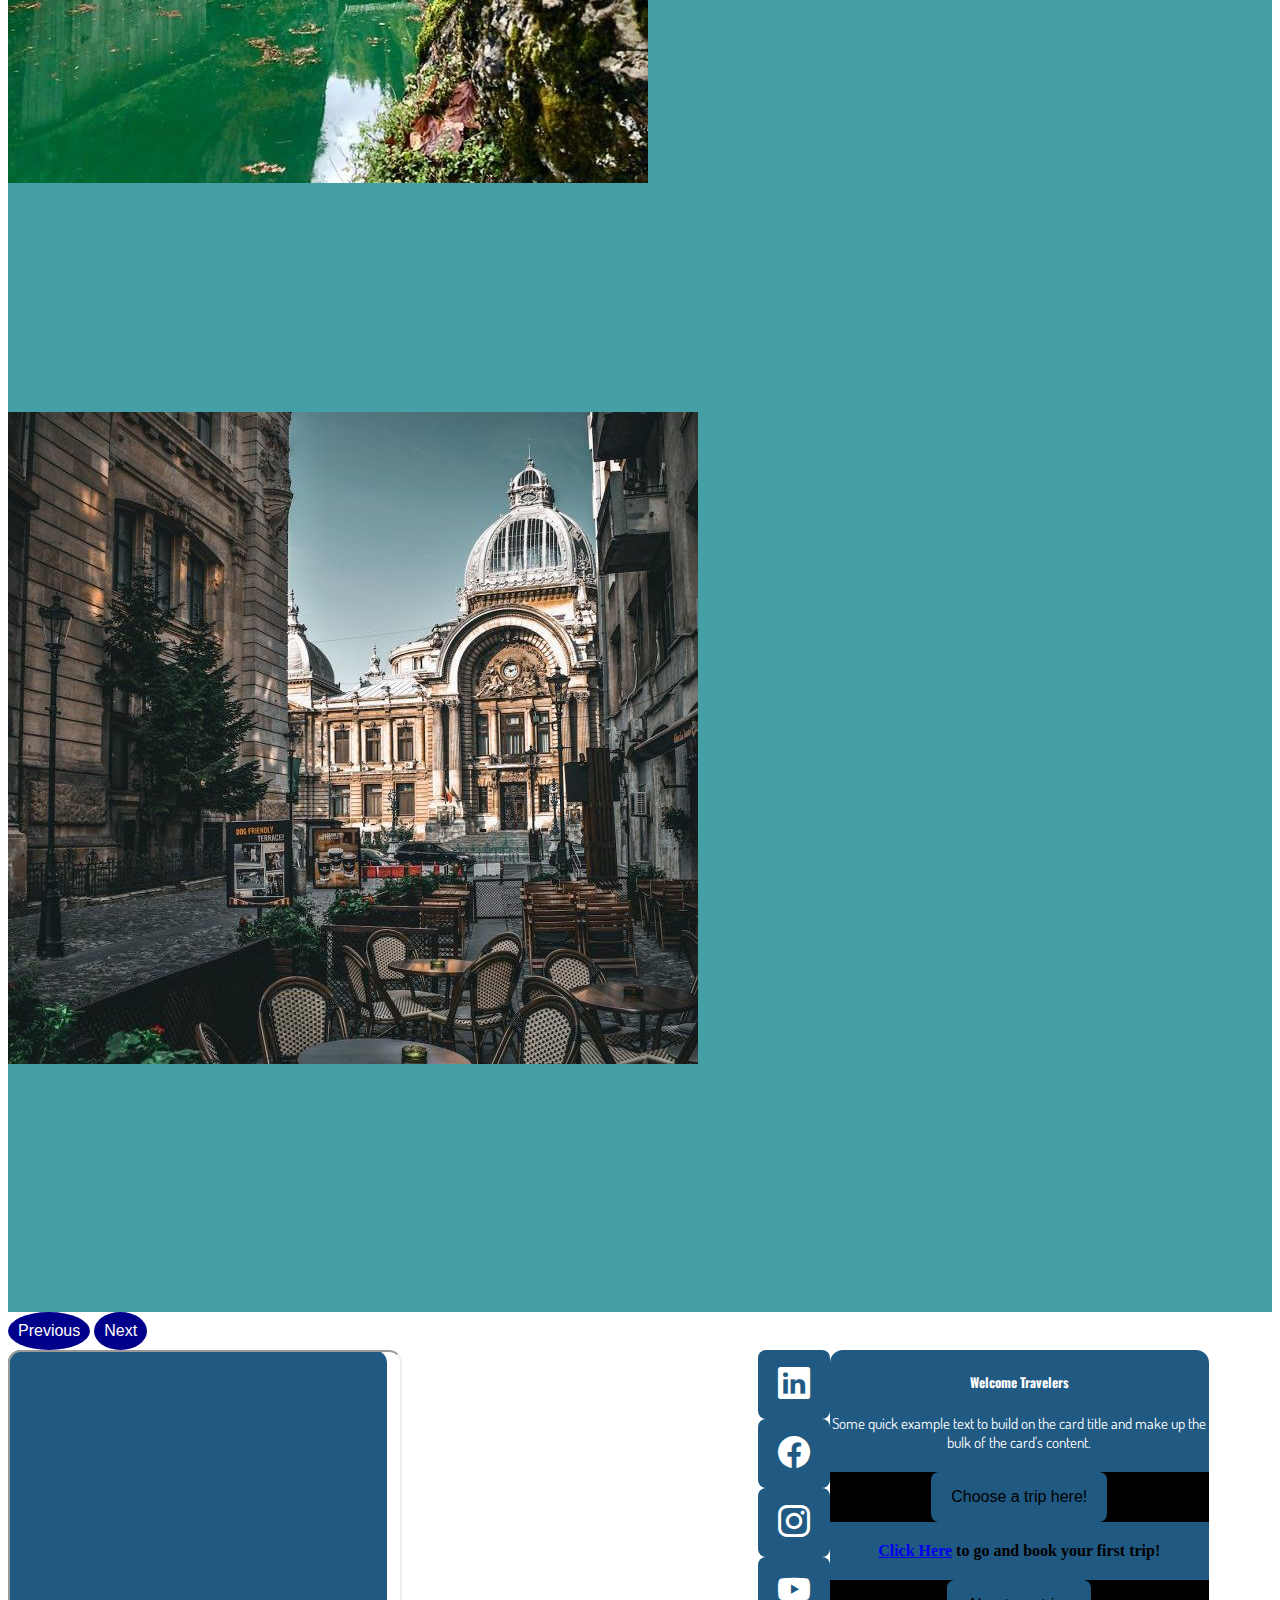
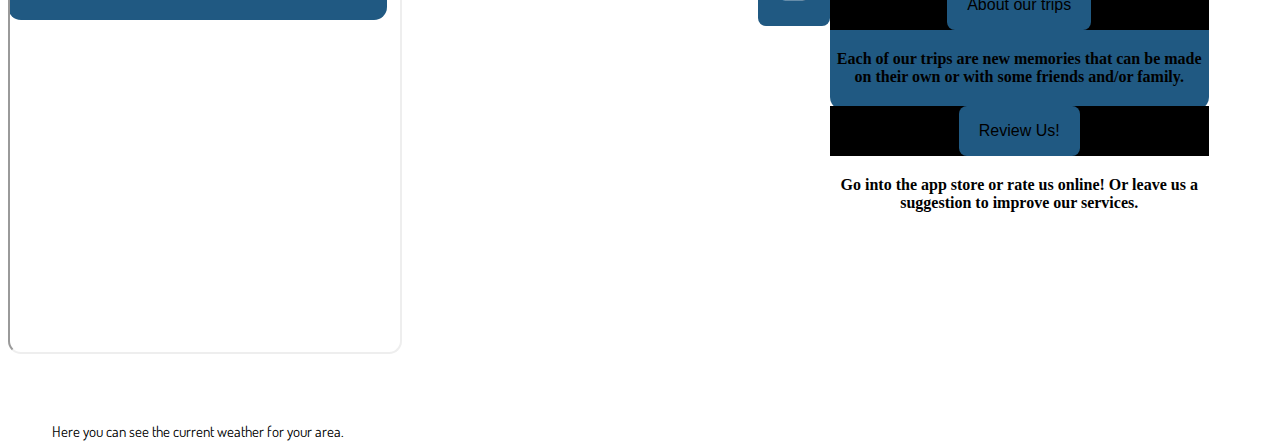
==== commit a4569d35: "Last bits of troubleshooting" ====
--- a/index.html
+++ b/index.html
@@ -98,13 +98,14 @@
         </div>
 
       <!-- Homepage Cards -->
-      <div class="container mt-4 pt-4 mb-4">
+      <div class="container mt-4 pt-2 mb-4">
         <!-- Weather Widget -->
-          <div class="card bm-4" id="weather-card" style="float: left;">
-            <img src="..." class="card-img-top" alt="...">
+          <div class="card bm-4" id="weather-card" style="float: left; height: 30vh;">
+            <iframe src="https://www.google.com/maps/embed?pb=!1m18!1m12!1m3!1d919503.3503154586!2d27.72140149891673!3d-25.8098428743313!2m3!1f0!2f0!3f0!3m2!1i1024!2i768!4f13.1!3m3!1m2!1s0x1e956608911ce097%3A0x519896b4b6eda40a!2sOpen%20Window!5e0!3m2!1sen!2sza!4v1693753981442!5m2!1sen!2sza" width="390" height="600" style="border-radius:13px;" allowfullscreen="" loading="lazy" referrerpolicy="no-referrer-when-downgrade"></iframe>
             <div class="card-body">
-              <h5 class="card-title">Weather</h5>
-              <p class="card-text">Here you can see the current weather for your area.</p>
+              <h5 class="card-title" style="color: white;">Weather</h5>
+              <h5 id="weatherData" style="color: white;"></h5>
+              <p class="card-text" style="color:black">Here you can see the current weather for your area.</p>
                         
             </div>
           </div>
@@ -190,5 +191,6 @@
         <script src="https://cdn.jsdelivr.net/npm/bootstrap@5.3.1/dist/js/bootstrap.bundle.min.js" integrity="sha384-HwwvtgBNo3bZJJLYd8oVXjrBZt8cqVSpeBNS5n7C8IVInixGAoxmnlMuBnhbgrkm" crossorigin="anonymous"></script>
         <script src="https://ajax.googleapis.com/ajax/libs/jquery/3.7.0/jquery.min.js"></script>
         <script src="scripts/main.js"></script>
+        <script src="scripts/checkout.js"></script>
     </body>
 </html>--- a/styles/main.css
+++ b/styles/main.css
@@ -42,6 +42,11 @@
 .navbar-brand{
     height:45px;
     width: auto;
+}
+
+.navbar-brand:hover{
+    background-image: url("../assets/Logo\ 2.svg");
+    background-color: rgba(40, 54, 60, 0.6);
 }
 
 .nav-link{
@@ -128,6 +133,10 @@
     background-color: #205982;
 }
 
+.card-img-top{
+    height: 30vh;
+}
+
 /* List */
 .list-group{
     width: 50%;
